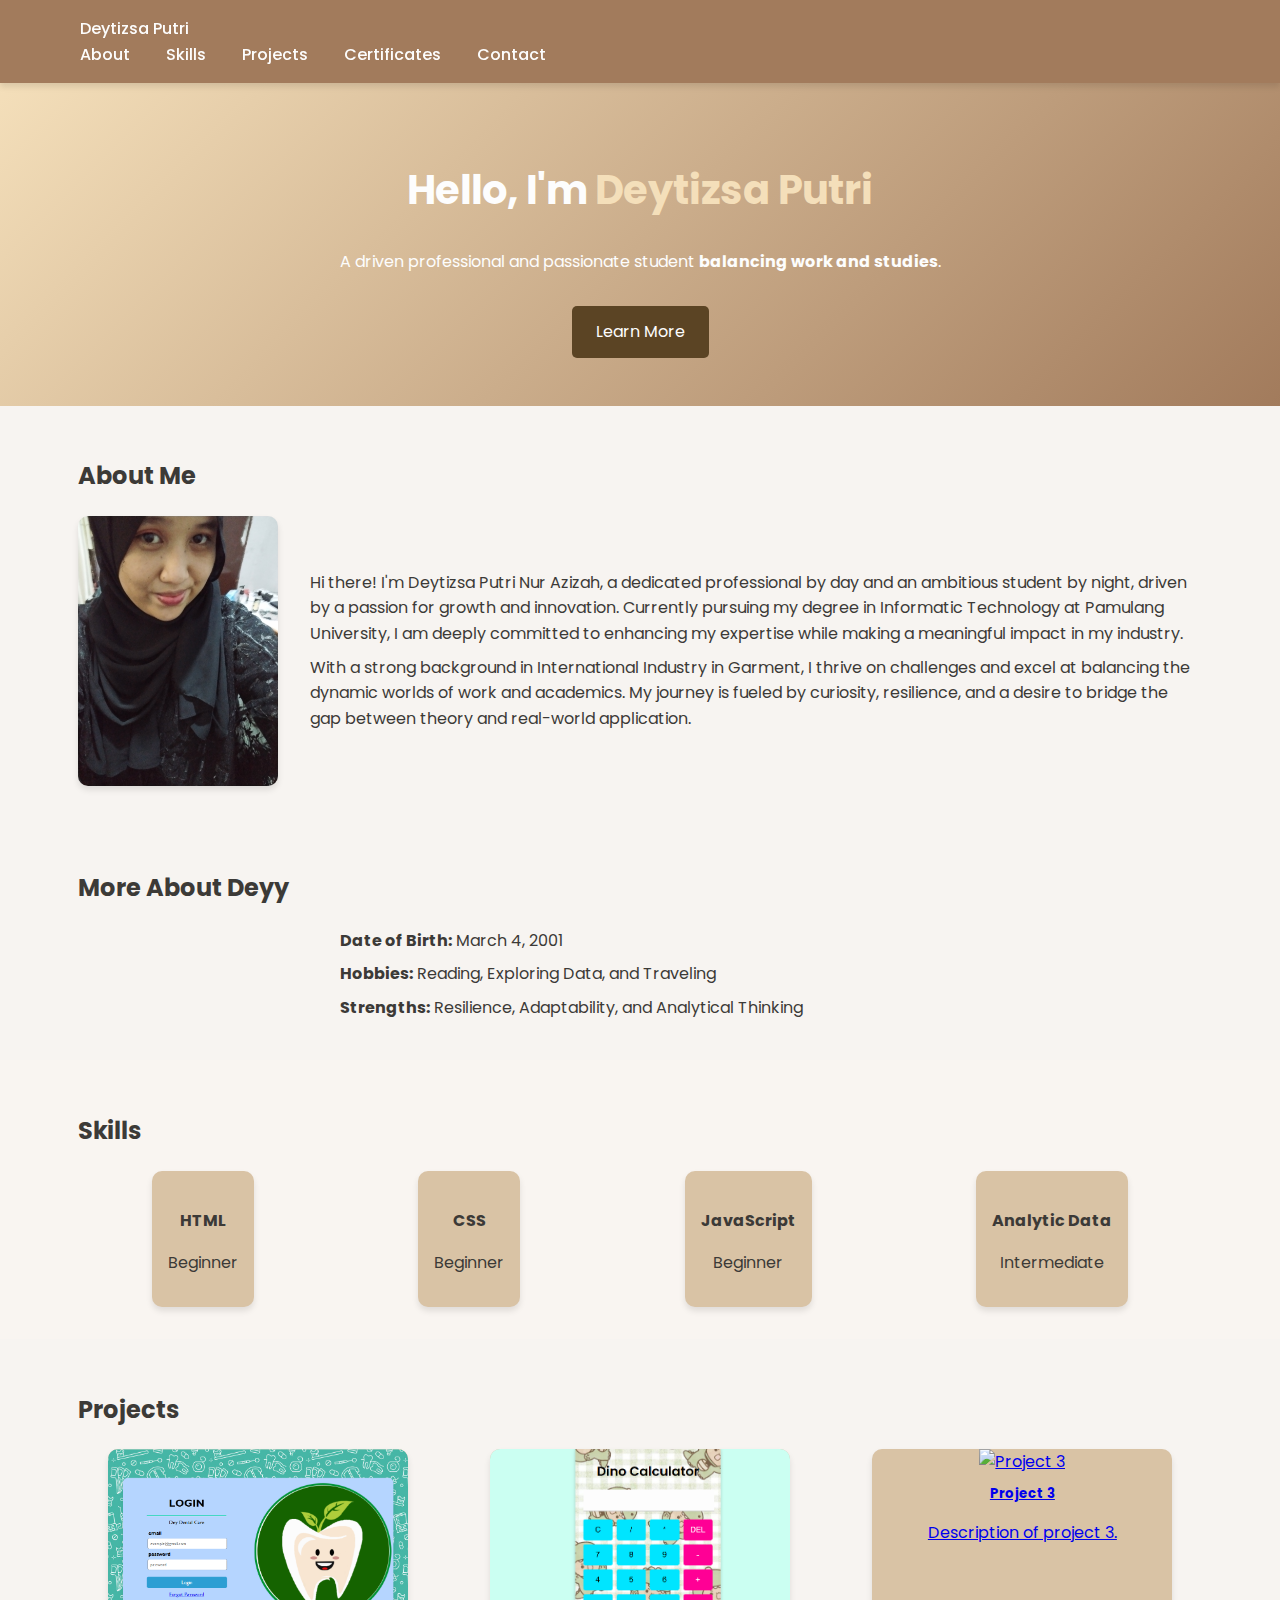
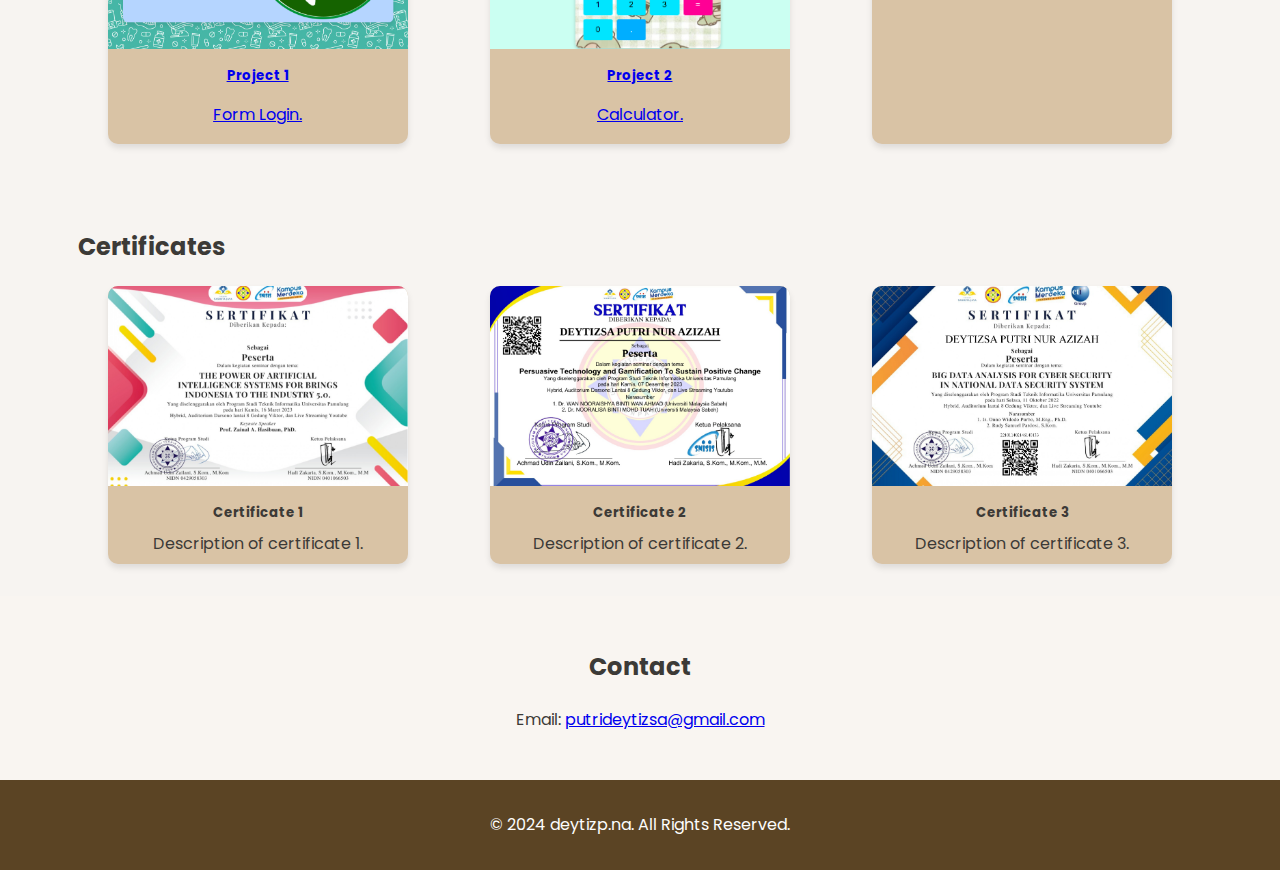
==== index.html @ 332f8d7c "first init github" ====
<!DOCTYPE html>
<html lang="en">

<head>
    <meta charset="UTF-8">
    <meta name="viewport" content="width=device-width, initial-scale=1.0">
    <meta http-equiv="X-UA-Compatible" content="ie=edge">
    <title>Deytizsa Putri</title>
    <link href="https://fonts.googleapis.com/css2?family=Poppins:wght@300;400;600&display=swap" rel="stylesheet">
    <link rel="stylesheet" href="style.css"> <!-- File CSS umum untuk seluruh halaman -->
</head>

<body>
    <nav class="navbar">
        <div class="container">
            <a class="navbar-brand" href="#">Deytizsa Putri</a>
            <div class="navbar-links">
                <a href="#about">About</a>
                <a href="#skills">Skills</a>
                <a href="#projects">Projects</a>
                <a href="#certificates">Certificates</a>
                <a href="#contact">Contact</a>
            </div>
        </div>
    </nav>

    <!-- Hero Section -->
    <header class="hero">
        <div class="container">
            <h1>Hello, I'm <span class="highlight">Deytizsa Putri</span></h1>
            <p>A driven professional and passionate student <strong>balancing work and studies</strong>.</p>
            <a href="#about" class="btn">Learn More</a>
        </div>
    </header>

    <!-- About Me Section -->
    <section id="about" class="section">
        <div class="container">
            <h2 class="section-heading">About Me</h2>
            <div class="about-content">
                <img src="Me2.jpg" alt="Profile" class="profile-img">
                <div class="about-text">
                    <p>Hi there! I'm Deytizsa Putri Nur Azizah, a dedicated professional by day and an ambitious student by night, driven by a passion for growth and innovation. 
                        Currently pursuing my degree in Informatic Technology at Pamulang University, I am deeply committed to enhancing my expertise while making a meaningful impact in my industry.
                    </p>
                    <p>With a strong background in International Industry in Garment, I thrive on challenges and excel at balancing the dynamic worlds of work and academics. 
                        My journey is fueled by curiosity, resilience, and a desire to bridge the gap between theory and real-world application.
                    </p>
                </div>
            </div>
        </div>
    </section>

    <!-- Personal Section -->
    <section id="personal" class="section">
        <div class="container">
            <h2 class="section-heading">More About Deyy</h2>
            <div class="about-text">
                <p><strong>Date of Birth:</strong> March 4, 2001</p>
                <p><strong>Hobbies:</strong> Reading, Exploring Data, and Traveling</p>
                <p><strong>Strengths:</strong> Resilience, Adaptability, and Analytical Thinking</p>
            </div>
        </div>
    </section>

    <!-- Skills Section -->
    <section id="skills" class="section bg-light">
        <div class="container">
            <h2 class="section-heading">Skills</h2>
            <div class="skills-grid">
                <div class="skill-item">
                    <h4>HTML</h4>
                    <p>Beginner</p>
                </div>
                <div class="skill-item">
                    <h4>CSS</h4>
                    <p>Beginner</p>
                </div>
                <div class="skill-item">
                    <h4>JavaScript</h4>
                    <p>Beginner</p>
                </div>
                <div class="skill-item">
                    <h4>Analytic Data</h4>
                    <p>Intermediate</p>
                </div>
            </div>
        </div>
    </section>

    <!-- Projects Section -->
    <section id="projects" class="section">
        <div class="container">
            <h2 class="section-heading">Projects</h2>
            <div class="projects-grid">
                <div class="project-card">
                    <a href="login.html">
                        <img src="Form Login.png" alt="Project 1">
                        <h5>Project 1</h5>
                        <p>Form Login.</p>
                    </a>
                </div>
                <div class="project-card">
                    <a href="calculator.html">
                        <img src="Calculator.png" alt="Project 2">
                        <h5>Project 2</h5>
                        <p>Calculator.</p>
                    </a>
                </div>
                <div class="project-card">
                    <a href="project3.html">
                        <img src="https://via.placeholder.com/300x200" alt="Project 3">
                        <h5>Project 3</h5>
                        <p>Description of project 3.</p>
                    </a>
                </div>
            </div>
        </div>
    </section>

    <section id="certificates" class="section">
        <div class="container">
            <h2 class="section-heading">Certificates</h2>
            <div class="certificate-grid">
                <div class="certificate-card">
                    <img src="CS1.jpg" alt="Certificate 1">
                    <h5>Certificate 1</h5>
                    <p>Description of certificate 1.</p>
                </div>
                <div class="certificate-card">
                    <img src="CS2.jpg" alt="Certificate 2">
                    <h5>Certificate 2</h5>
                    <p>Description of certificate 2.</p>
                </div>
                <div class="certificate-card">
                    <img src="CS3.jpg" alt="Certificate 3">
                    <h5>Certificate 3</h5>
                    <p>Description of certificate 3.</p>
                </div>
            </div>
        </div>
    </section>

    <!-- Contact Section -->
    <section id="contact" class="section bg-light">
        <div class="container">
            <h2 class="section-heading">Contact</h2>
            <p>Email: <a href="mailto:your.email@example.com">putrideytizsa@gmail.com</a></p>
        </div>
    </section>

    <!-- Footer -->
    <footer class="footer">
        <p>&copy; 2024 deytizp.na. All Rights Reserved.</p>
    </footer>

    <script src="script.js"></script>
</body>

</html>
---- style.css ----
/* Global Styles */
body {
    margin: 0;
    font-family: 'Poppins', sans-serif;
    background-color: #F7F4F1;
    color: #3C3A37;
    line-height: 1.6;
}

.container {
    width: 90%;
    max-width: 1200px;
    margin: 0 auto;
}

/* Navbar */
.navbar {
    background-color: #A27B5C;
    color: #FDFDFD;
    display: flex;
    justify-content: space-between;
    align-items: center;
    padding: 1rem 0;
    position: sticky;
    top: 0;
    z-index: 1000;
    box-shadow: 0 4px 6px rgba(0, 0, 0, 0.1);
}

.navbar a {
    color: #FDFDFD;
    text-decoration: none;
    margin: 0 1rem;
    font-weight: 500;
}

.navbar a:hover {
    text-decoration: underline;
}

/* Hero Section */
.hero {
    text-align: center;
    padding: 3rem 1rem;
    background: linear-gradient(135deg, #F4DFBA, #A27B5C);
    color: #FDFDFD;
}

.hero h1 {
    font-size: 2.5rem;
}

.hero .highlight {
    color: #F4DFBA;
}

.hero .btn {
    display: inline-block;
    margin-top: 1rem;
    padding: 0.8rem 1.5rem;
    background-color: #5B4424;
    color: #FDFDFD;
    text-decoration: none;
    border-radius: 5px;
}

.hero .btn:hover {
    background-color: #A27B5C;
}

/* Sections */
.section {
    padding: 2rem 1rem;
}

.bg-light {
    background-color: #F9F5F1;
}

/* About Me Section */
.about-content {
    display: flex;
    align-items: center;
    gap: 2rem;
}

.profile-img {
    width: 200px;
    height: auto; /* Menjaga proporsi gambar */
    object-fit: cover;
    box-shadow: 0 4px 6px rgba(0, 0, 0, 0.1);
    margin: auto 0;
    border-radius: 10px; /* Opsional: sedikit rounded untuk estetika */
}


.about-text p {
    margin: 0.5rem 0;
}

/* Personal Section (Without Image) */
#personal .about-text {
    margin: 0 auto;
    max-width: 600px; /* Batasi lebar teks untuk estetika */
    text-align: left; /* Posisi teks rata kiri */
    line-height: 1.6;
}

#personal .about-text p {
    margin: 0.5rem 0;
}


/* Skills Section */
.skills-grid {
    display: flex;
    gap: 1rem;
    justify-content: space-around;
}

.skill-item {
    background-color: #D9C3A5;
    padding: 1rem;
    border-radius: 10px;
    text-align: center;
    box-shadow: 0 4px 6px rgba(0, 0, 0, 0.1);
}

.skill-item h4 {
    margin-bottom: 0.5rem;
}

/* Projects Section */
.projects-grid {
    display: flex;
    gap: 1.5rem;
    flex-wrap: wrap;
    justify-content: space-around;
}

.project-card {
    background-color: #D9C3A5;
    border-radius: 10px;
    box-shadow: 0 4px 6px rgba(0, 0, 0, 0.1);
    width: 300px;
    overflow: hidden;
    text-align: center;
}

.project-card img {
    width: 100%;
    height: 200px;
    object-fit: cover;
}

.project-card h5 {
    margin: 0.5rem 0;
}

/* Certificates Section */
.certificate-grid {
    display: flex;
    gap: 1.5rem;
    flex-wrap: wrap;
    justify-content: space-around;
}

.certificate-card {
    background-color: #D9C3A5;
    border-radius: 10px;
    box-shadow: 0 4px 6px rgba(0, 0, 0, 0.1);
    width: 300px;
    overflow: hidden;
    text-align: center;
}

.certificate-card img {
    width: 100%;
    height: 200px;
    object-fit: cover;
}

.certificate-card h5 {
    margin: 0.5rem 0;
}

.certificate-card p {
    margin: 0.5rem 1rem;
}

/* Contact Section */
section#contact {
    text-align: center;
}

/* Footer */
.footer {
    text-align: center;
    background-color: #5B4424;
    color: #FDFDFD;
    padding: 1rem 0;
}

/* Smooth Transition for Cards */
.project-card, .certificate-card {
    transition: transform 0.3s ease, box-shadow 0.3s ease;
}

/* Button Hover Effect */
.btn {
    transition: all 0.3s ease;
}

.btn:hover {
    background-color: #D9C3A5;
    color: #5B4424;
    transform: scale(1.1);
    box-shadow: 0 4px 8px rgba(0, 0, 0, 0.2);
}
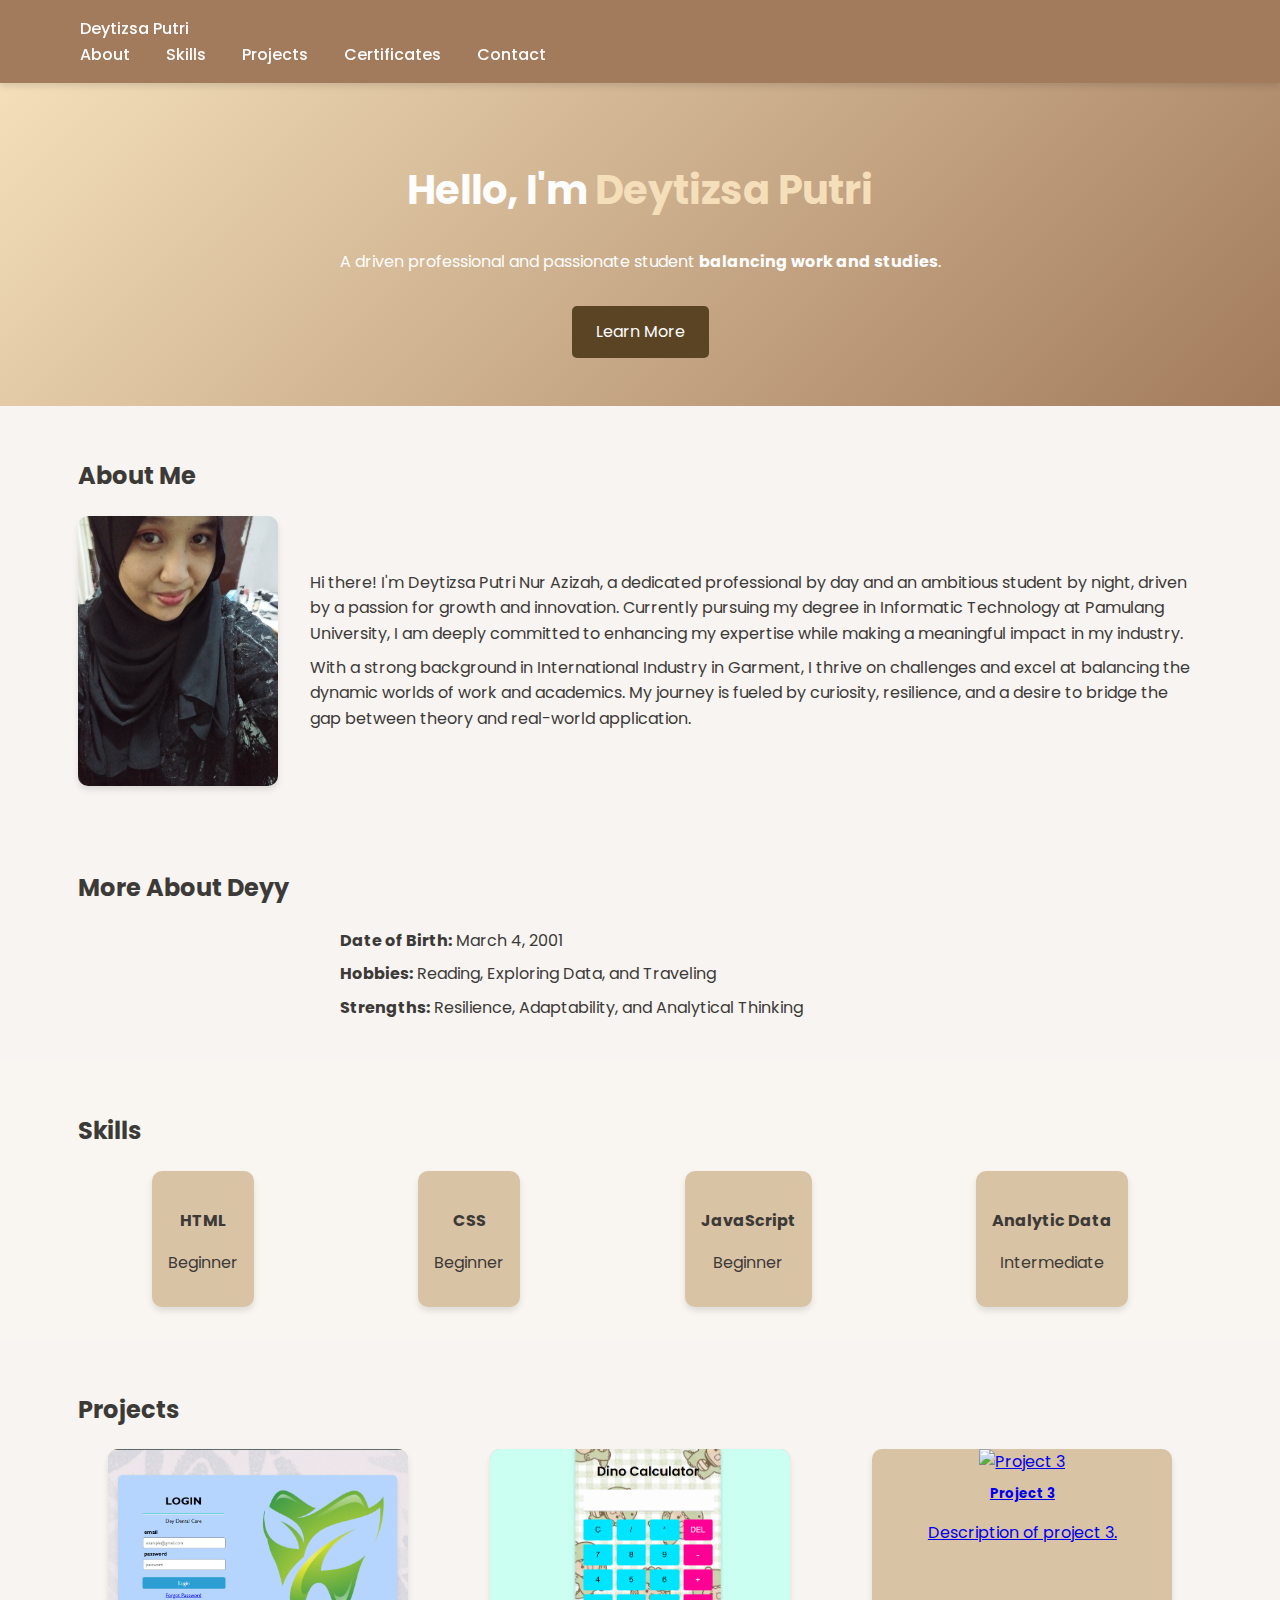
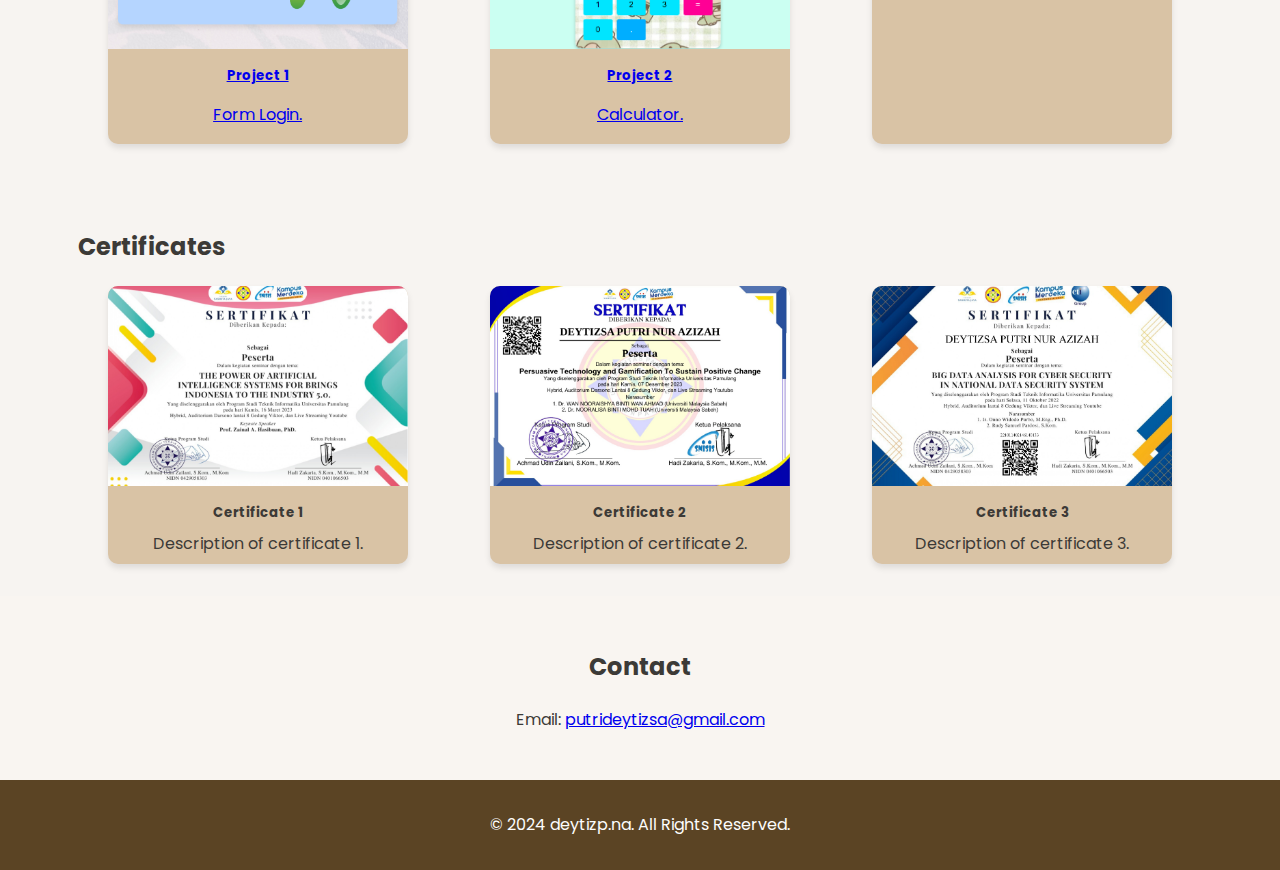
==== commit b311a152: "update codingan" ====
--- a/index.html
+++ b/index.html
@@ -101,7 +101,7 @@
                     </a>
                 </div>
                 <div class="project-card">
-                    <a href="calculator.html">
+                    <a href="kalkulator.html">
                         <img src="Calculator.png" alt="Project 2">
                         <h5>Project 2</h5>
                         <p>Calculator.</p>
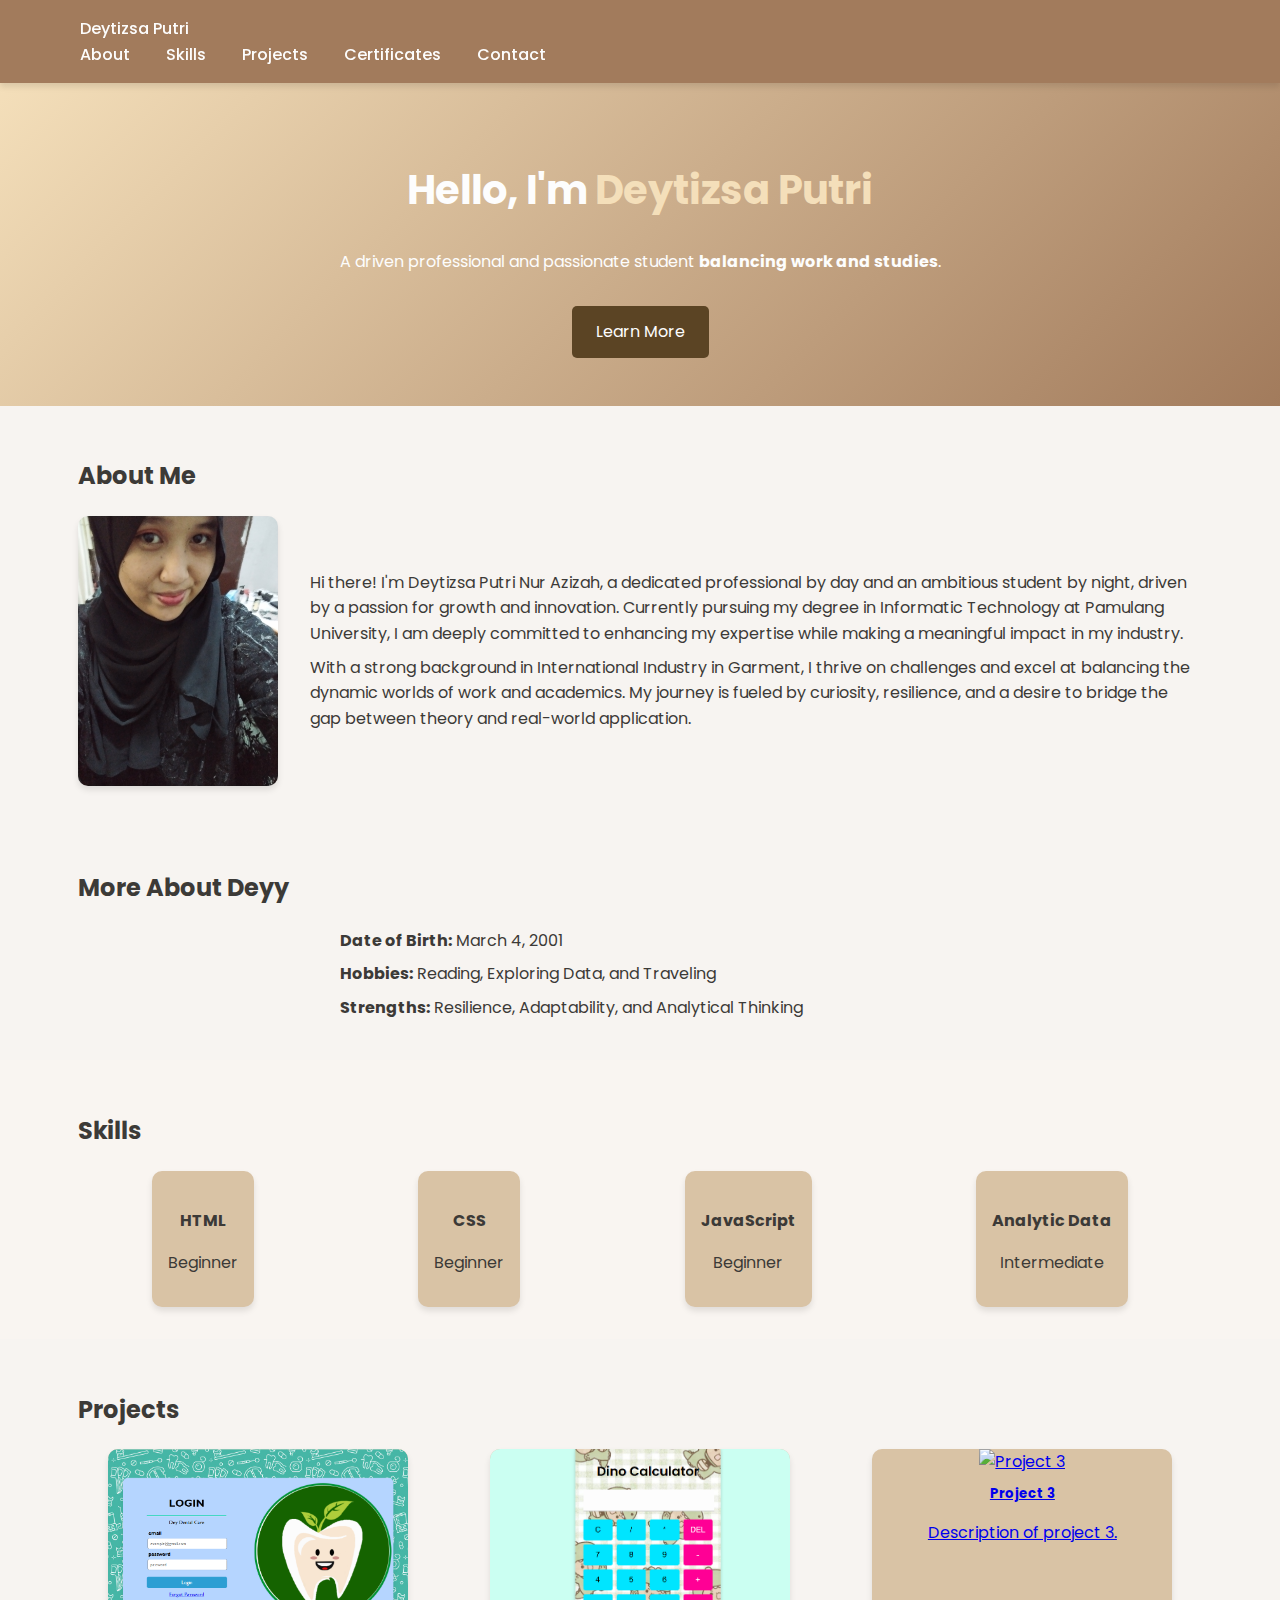
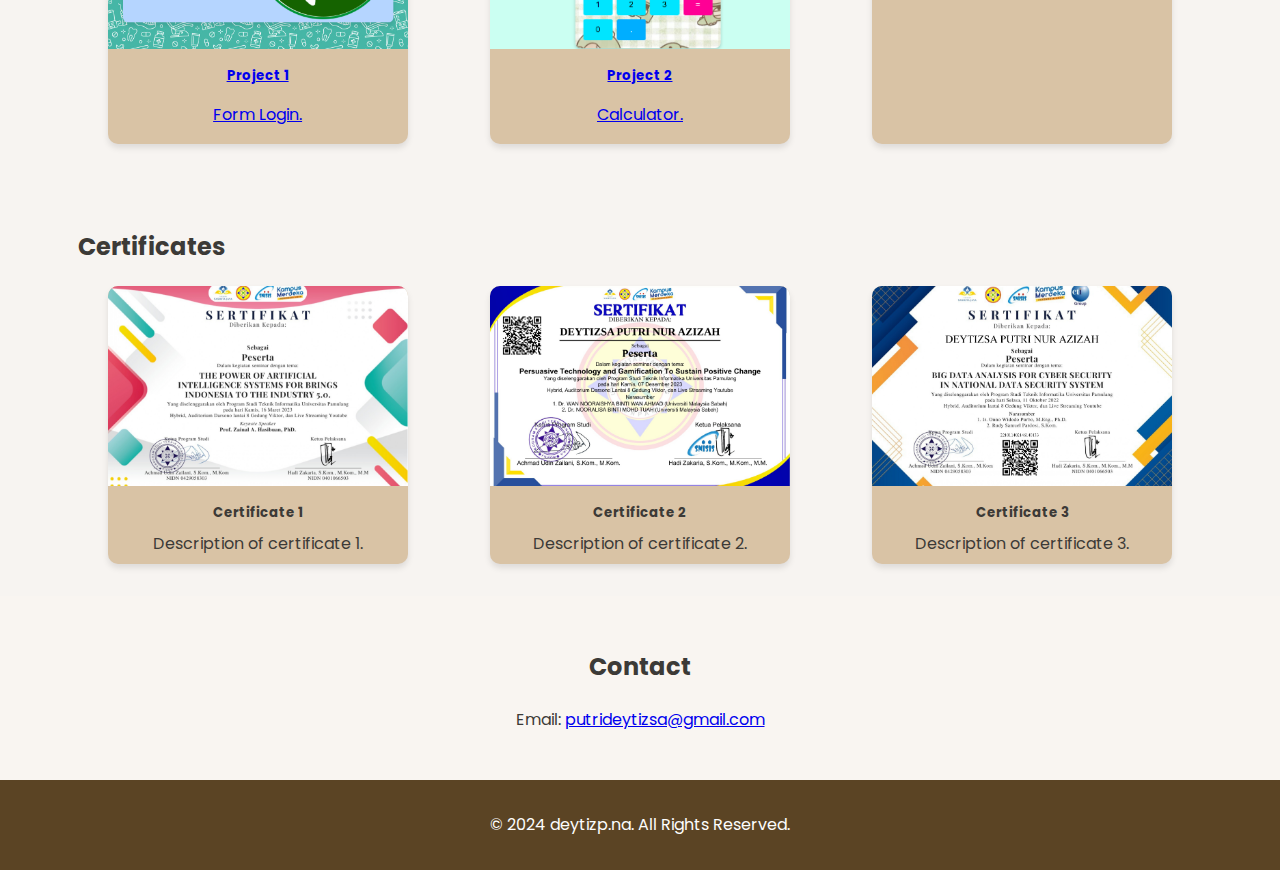
==== commit fca522c3: "Update index.html" ====
--- a/index.html
+++ b/index.html
@@ -7,7 +7,7 @@
     <meta http-equiv="X-UA-Compatible" content="ie=edge">
     <title>Deytizsa Putri</title>
     <link href="https://fonts.googleapis.com/css2?family=Poppins:wght@300;400;600&display=swap" rel="stylesheet">
-    <link rel="stylesheet" href="style.css"> <!-- File CSS umum untuk seluruh halaman -->
+    <link rel="stylesheet" href="style.css"> 
 </head>
 
 <body>
@@ -24,7 +24,6 @@
         </div>
     </nav>
 
-    <!-- Hero Section -->
     <header class="hero">
         <div class="container">
             <h1>Hello, I'm <span class="highlight">Deytizsa Putri</span></h1>
@@ -33,7 +32,6 @@
         </div>
     </header>
 
-    <!-- About Me Section -->
     <section id="about" class="section">
         <div class="container">
             <h2 class="section-heading">About Me</h2>
@@ -51,7 +49,6 @@
         </div>
     </section>
 
-    <!-- Personal Section -->
     <section id="personal" class="section">
         <div class="container">
             <h2 class="section-heading">More About Deyy</h2>
@@ -63,7 +60,6 @@
         </div>
     </section>
 
-    <!-- Skills Section -->
     <section id="skills" class="section bg-light">
         <div class="container">
             <h2 class="section-heading">Skills</h2>
@@ -88,14 +84,13 @@
         </div>
     </section>
 
-    <!-- Projects Section -->
     <section id="projects" class="section">
         <div class="container">
             <h2 class="section-heading">Projects</h2>
             <div class="projects-grid">
                 <div class="project-card">
                     <a href="login.html">
-                        <img src="Form Login.png" alt="Project 1">
+                        <img src="Login.png" alt="Project 1">
                         <h5>Project 1</h5>
                         <p>Form Login.</p>
                     </a>
@@ -141,7 +136,6 @@
         </div>
     </section>
 
-    <!-- Contact Section -->
     <section id="contact" class="section bg-light">
         <div class="container">
             <h2 class="section-heading">Contact</h2>
@@ -149,7 +143,6 @@
         </div>
     </section>
 
-    <!-- Footer -->
     <footer class="footer">
         <p>&copy; 2024 deytizp.na. All Rights Reserved.</p>
     </footer>
--- a/style.css
+++ b/style.css
@@ -1,4 +1,3 @@
-/* Global Styles */
 body {
     margin: 0;
     font-family: 'Poppins', sans-serif;
@@ -13,7 +12,6 @@
     margin: 0 auto;
 }
 
-/* Navbar */
 .navbar {
     background-color: #A27B5C;
     color: #FDFDFD;
@@ -38,7 +36,6 @@
     text-decoration: underline;
 }
 
-/* Hero Section */
 .hero {
     text-align: center;
     padding: 3rem 1rem;
@@ -98,7 +95,6 @@
     margin: 0.5rem 0;
 }
 
-/* Personal Section (Without Image) */
 #personal .about-text {
     margin: 0 auto;
     max-width: 600px; /* Batasi lebar teks untuk estetika */
@@ -111,7 +107,6 @@
 }
 
 
-/* Skills Section */
 .skills-grid {
     display: flex;
     gap: 1rem;
@@ -130,7 +125,6 @@
     margin-bottom: 0.5rem;
 }
 
-/* Projects Section */
 .projects-grid {
     display: flex;
     gap: 1.5rem;
@@ -157,7 +151,6 @@
     margin: 0.5rem 0;
 }
 
-/* Certificates Section */
 .certificate-grid {
     display: flex;
     gap: 1.5rem;
@@ -188,12 +181,10 @@
     margin: 0.5rem 1rem;
 }
 
-/* Contact Section */
 section#contact {
     text-align: center;
 }
 
-/* Footer */
 .footer {
     text-align: center;
     background-color: #5B4424;
@@ -201,12 +192,10 @@
     padding: 1rem 0;
 }
 
-/* Smooth Transition for Cards */
 .project-card, .certificate-card {
     transition: transform 0.3s ease, box-shadow 0.3s ease;
 }
 
-/* Button Hover Effect */
 .btn {
     transition: all 0.3s ease;
 }
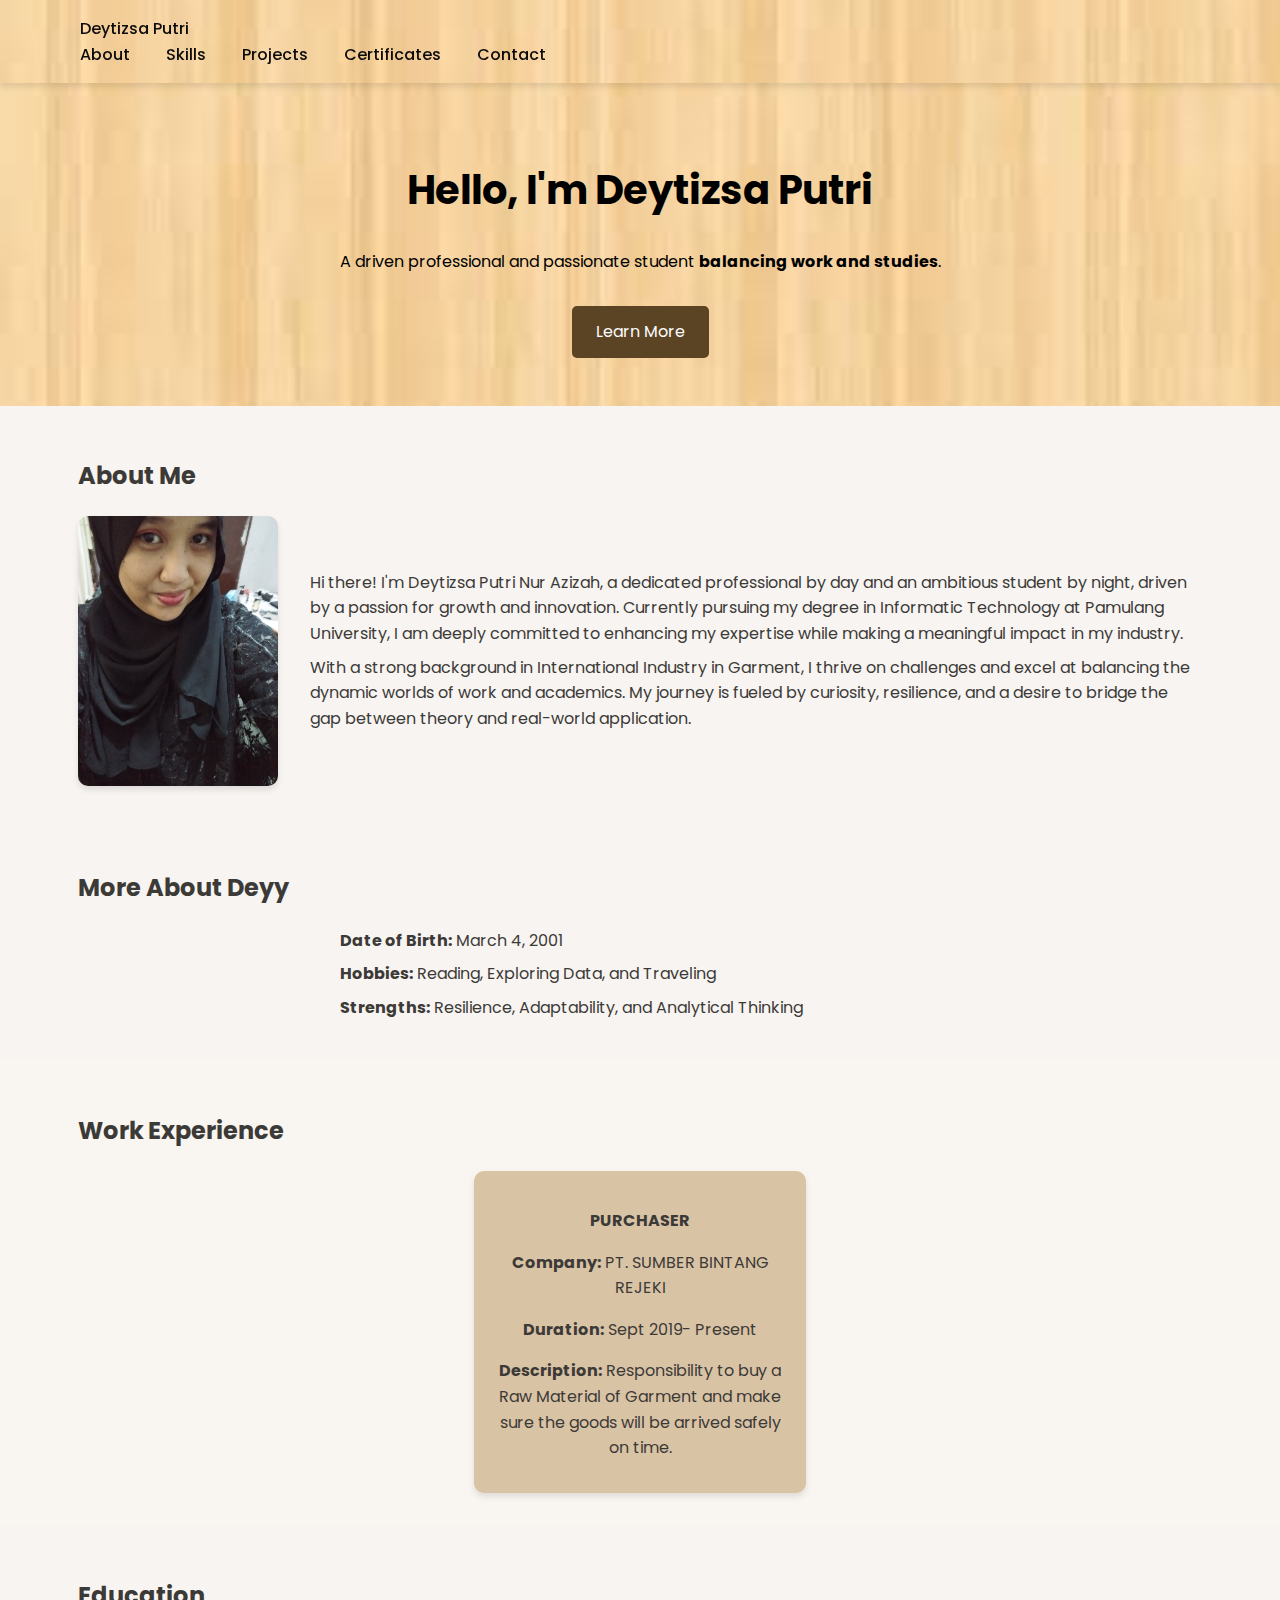
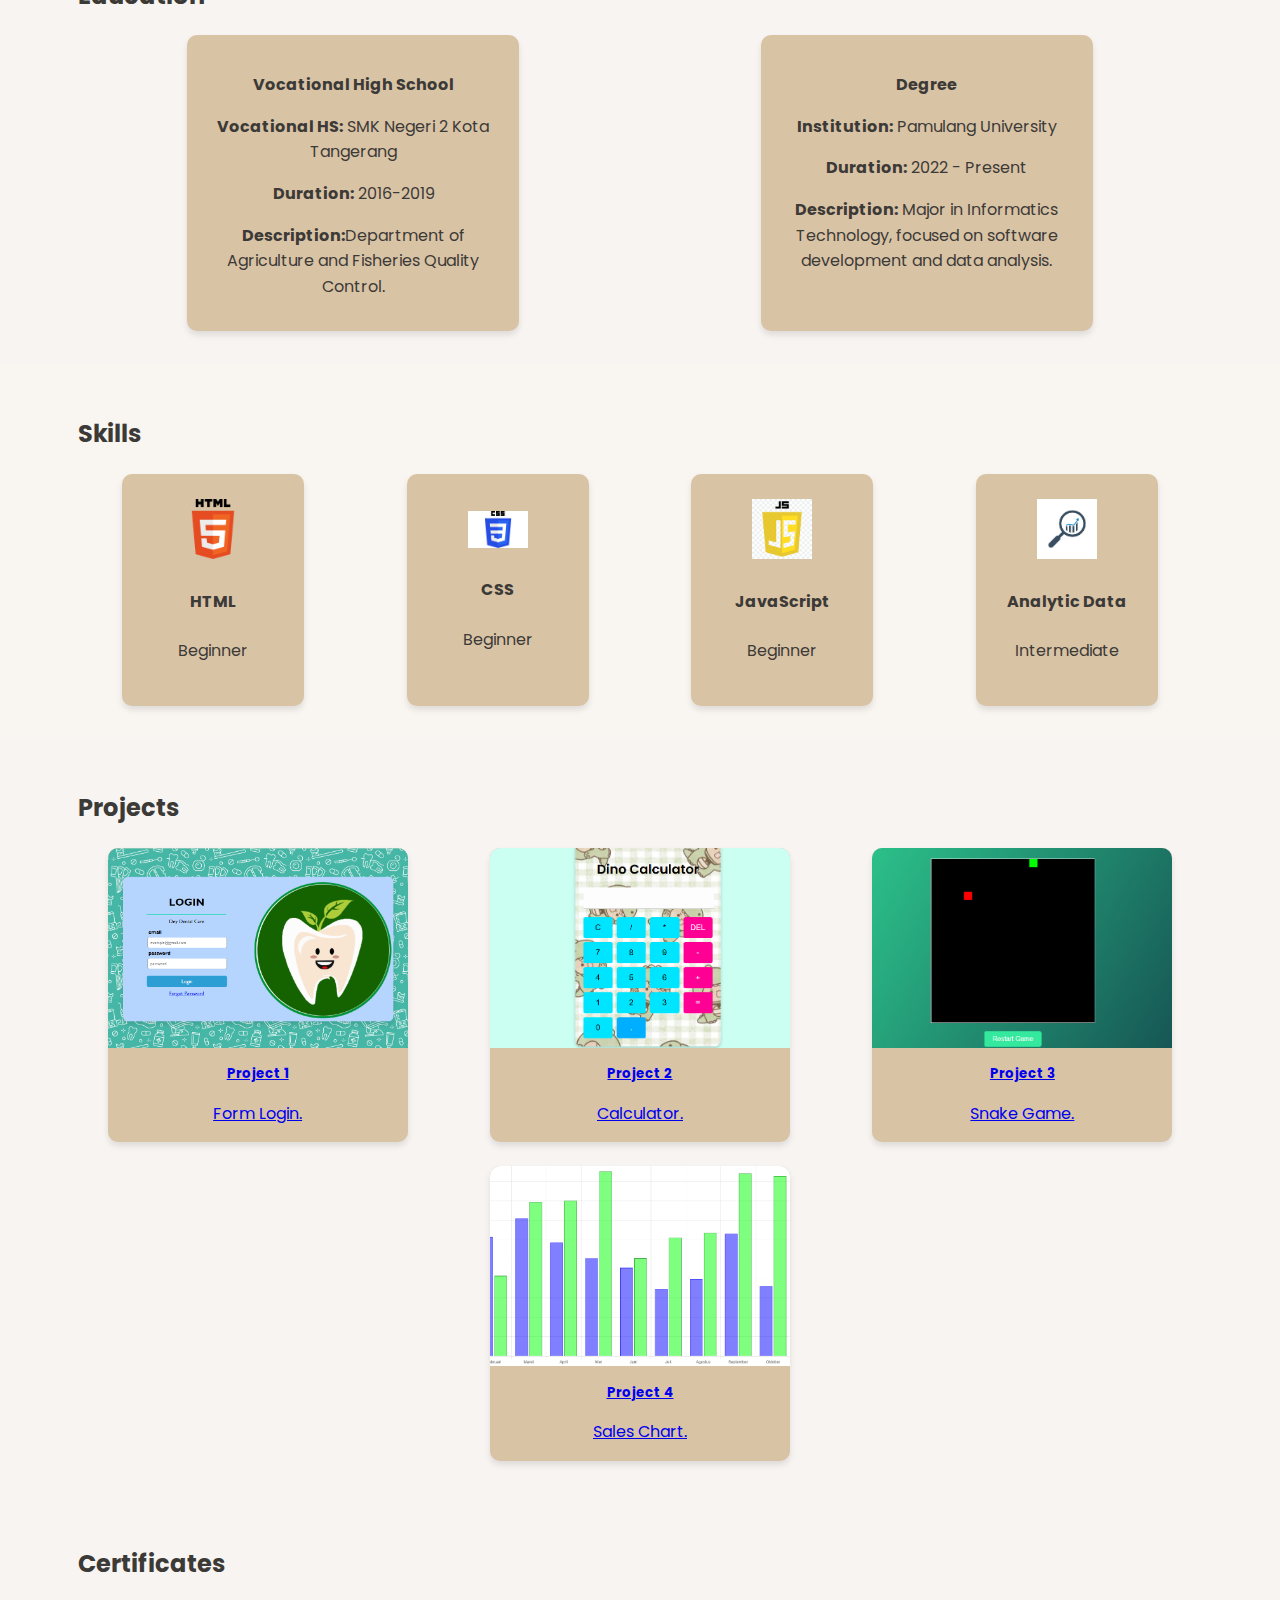
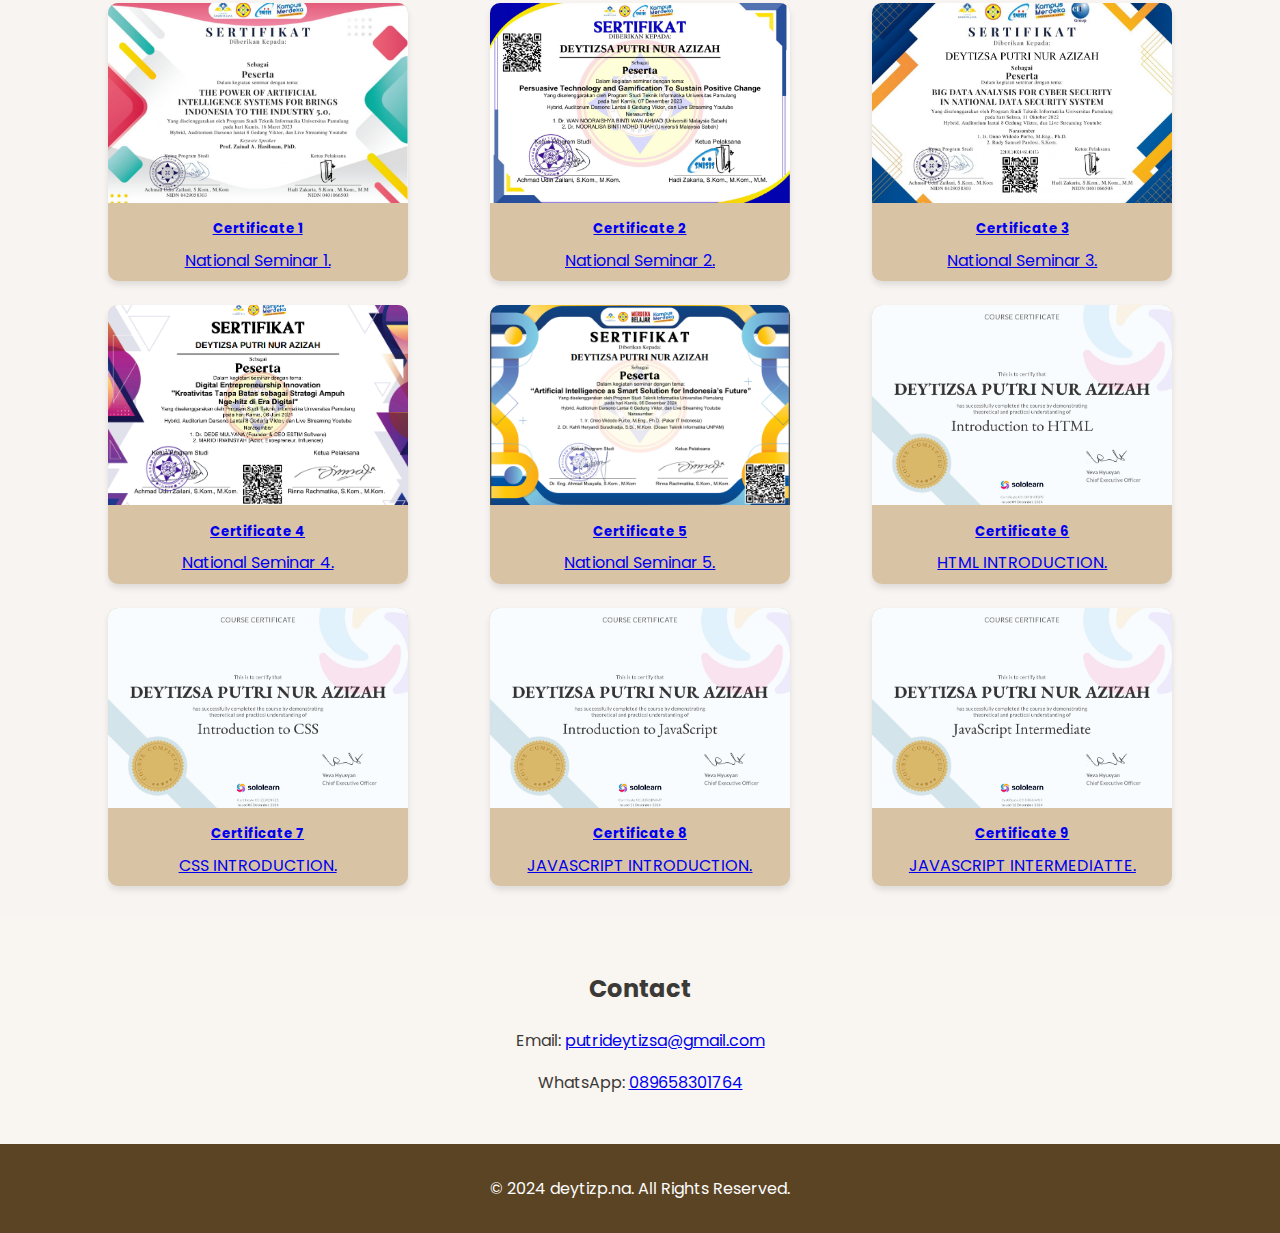
==== commit 1a87efb8: "Menambahkan file baru dan pembaruan" ====
--- a/index.html
+++ b/index.html
@@ -60,29 +60,65 @@
         </div>
     </section>
 
+    <section id="experience" class="section bg-light">
+        <div class="container">
+            <h2 class="section-heading">Work Experience</h2>
+            <div class="experience-grid">
+                <div class="experience-item">
+                    <h4>PURCHASER</h4>
+                    <p><strong>Company:</strong> PT. SUMBER BINTANG REJEKI</p>
+                    <p><strong>Duration:</strong> Sept 2019- Present</p>
+                    <p><strong>Description:</strong> Responsibility to buy a Raw Material of Garment and make sure the goods will be arrived safely on time.</p>
+                </div>
+    </section>
+    
+    <section id="education" class="section">
+        <div class="container">
+            <h2 class="section-heading">Education</h2>
+            <div class="education-grid">
+                <div class="education-item">
+                    <h4>Vocational High School</h4>
+                    <p><strong>Vocational HS:</strong> SMK Negeri 2 Kota Tangerang</p>
+                    <p><strong>Duration:</strong> 2016-2019</p>
+                    <p><strong>Description:</strong>Department of Agriculture and Fisheries Quality Control.</p>
+                </div>
+                <div class="education-item">
+                    <h4>Degree</h4>
+                    <p><strong>Institution:</strong> Pamulang University</p>
+                    <p><strong>Duration:</strong> 2022 - Present</p>
+                    <p><strong>Description:</strong> Major in Informatics Technology, focused on software development and data analysis.</p>
+                </div>
+            </div>
+        </div>
+    </section>    
+
     <section id="skills" class="section bg-light">
         <div class="container">
             <h2 class="section-heading">Skills</h2>
             <div class="skills-grid">
                 <div class="skill-item">
+                    <img src="html.png" alt="HTML Icon" class="skill-icon">
                     <h4>HTML</h4>
                     <p>Beginner</p>
                 </div>
                 <div class="skill-item">
+                    <img src="css.png" alt="CSS Icon" class="skill-icon">
                     <h4>CSS</h4>
                     <p>Beginner</p>
                 </div>
                 <div class="skill-item">
+                    <img src="js.png" alt="JavaScript Icon" class="skill-icon">
                     <h4>JavaScript</h4>
                     <p>Beginner</p>
                 </div>
                 <div class="skill-item">
+                    <img src="Analytic.jpg" alt="Analytics Icon" class="skill-icon">
                     <h4>Analytic Data</h4>
                     <p>Intermediate</p>
                 </div>
             </div>
         </div>
-    </section>
+    </section>    
 
     <section id="projects" class="section">
         <div class="container">
@@ -103,10 +139,17 @@
                     </a>
                 </div>
                 <div class="project-card">
-                    <a href="project3.html">
-                        <img src="https://via.placeholder.com/300x200" alt="Project 3">
+                    <a href="game.html">
+                        <img src="Game.png" alt="Project 3">
                         <h5>Project 3</h5>
-                        <p>Description of project 3.</p>
+                        <p>Snake Game.</p>
+                    </a>
+                </div>
+                <div class="project-card">
+                    <a href="sales.html">
+                        <img src="Sales.png" alt="Project 4">
+                        <h5>Project 4</h5>
+                        <p>Sales Chart.</p>
                     </a>
                 </div>
             </div>
@@ -117,29 +160,79 @@
         <div class="container">
             <h2 class="section-heading">Certificates</h2>
             <div class="certificate-grid">
-                <div class="certificate-card">
-                    <img src="CS1.jpg" alt="Certificate 1">
-                    <h5>Certificate 1</h5>
-                    <p>Description of certificate 1.</p>
-                </div>
-                <div class="certificate-card">
-                    <img src="CS2.jpg" alt="Certificate 2">
-                    <h5>Certificate 2</h5>
-                    <p>Description of certificate 2.</p>
-                </div>
-                <div class="certificate-card">
-                    <img src="CS3.jpg" alt="Certificate 3">
-                    <h5>Certificate 3</h5>
-                    <p>Description of certificate 3.</p>
-                </div>
-            </div>
-        </div>
-    </section>
+                <!-- Original 3 certificates -->
+                <div class="certificate-card">
+                    <a href="https://drive.google.com/file/d/1Pp4UUYS-fbpwAv5uzRHrhrXLjGExQPbi/view?usp=drive_link" target="_blank">
+                        <img src="CS1.jpg" alt="Certificate 1">
+                        <h5>Certificate 1</h5>
+                        <p>National Seminar 1.</p>
+                    </a>
+                </div>
+                <div class="certificate-card">
+                    <a href="https://drive.google.com/file/d/1lFBUM-oUS5hjfr3h2vnIxyO1fW00p_k9/view?usp=drive_link" target="_blank">
+                        <img src="CS2.jpg" alt="Certificate 2">
+                        <h5>Certificate 2</h5>
+                        <p>National Seminar 2.</p>
+                    </a>
+                </div>
+                <div class="certificate-card">
+                    <a href="https://drive.google.com/file/d/112AXaZpBN5Ldd7A67GDM8-kg1TbzG6XW/view?usp=drive_link" target="_blank">
+                        <img src="CS3.jpg" alt="Certificate 3">
+                        <h5>Certificate 3</h5>
+                        <p>National Seminar 3.</p>
+                    </a>
+                </div>
+    
+                <div class="certificate-card">
+                    <a href="path/to/sertifikat 4.pdfhttps://drive.google.com/file/d/1Wn0a71mCcfr7I8gEGE-80xp5MPAn1w-n/view?usp=drive_link" target="_blank">
+                        <img src="CS4.png" alt="Certificate 4">
+                        <h5>Certificate 4</h5>
+                        <p>National Seminar 4.</p>
+                    </a>
+                </div>
+                <div class="certificate-card">
+                    <a href="https://drive.google.com/file/d/1E7Yyn3HtfUX-m4nz7glskO21EfykZoWF/view?usp=drive_link" target="_blank">
+                        <img src="CS5.png" alt="Certificate 5">
+                        <h5>Certificate 5</h5>
+                        <p>National Seminar 5.</p>
+                    </a>
+                </div>
+                <div class="certificate-card">
+                    <a href="https://www.sololearn.com/certificates/CC-CMNMTSPS" target="_blank">
+                        <img src="HTML Intro.jpg" alt="Certificate 6">
+                        <h5>Certificate 6</h5>
+                        <p>HTML INTRODUCTION.</p>
+                    </a>
+                </div>
+                <div class="certificate-card">
+                    <a href="https://www.sololearn.com/certificates/CC-ZE8QNRZ1" target="_blank">
+                        <img src="CSS Intro.jpg" alt="Certificate 7">
+                        <h5>Certificate 7</h5>
+                        <p>CSS INTRODUCTION.</p>
+                    </a>
+                </div>
+                <div class="certificate-card">
+                    <a href="https://www.sololearn.com/certificates/CC-B2ROBWVP" target="_blank">
+                        <img src="JS Intro.jpg" alt="Certificate 8">
+                        <h5>Certificate 8</h5>
+                        <p>JAVASCRIPT INTRODUCTION.</p>
+                    </a>
+                </div>
+                <div class="certificate-card">
+                    <a href="https://www.sololearn.com/certificates/CC-SI85UMGR" target="_blank">
+                        <img src="JS Inter.jpg" alt="Certificate 9">
+                        <h5>Certificate 9</h5>
+                        <p>JAVASCRIPT INTERMEDIATTE.</p>
+                    </a>
+                </div>
+    </section>
+    
 
     <section id="contact" class="section bg-light">
         <div class="container">
             <h2 class="section-heading">Contact</h2>
             <p>Email: <a href="mailto:your.email@example.com">putrideytizsa@gmail.com</a></p>
+            <p>WhatsApp: <a href="https://whatsapp.com/">089658301764</a></p>
         </div>
     </section>
 
--- a/style.css
+++ b/style.css
@@ -13,7 +13,9 @@
 }
 
 .navbar {
-    background-color: #A27B5C;
+    background-image: url('webbg.jpg');
+    background-size: cover;  /* Ensures the image covers the entire navbar */
+    background-position: center;  /* Centers the background image */
     color: #FDFDFD;
     display: flex;
     justify-content: space-between;
@@ -25,8 +27,9 @@
     box-shadow: 0 4px 6px rgba(0, 0, 0, 0.1);
 }
 
+
 .navbar a {
-    color: #FDFDFD;
+    color: #0c0b0b;
     text-decoration: none;
     margin: 0 1rem;
     font-weight: 500;
@@ -35,12 +38,13 @@
 .navbar a:hover {
     text-decoration: underline;
 }
-
 .hero {
     text-align: center;
     padding: 3rem 1rem;
-    background: linear-gradient(135deg, #F4DFBA, #A27B5C);
-    color: #FDFDFD;
+    background-image: url('webbg.jpg');
+    background-size: cover; /* Ensure the image covers the entire section */
+    background-position: center; /* Center the image */
+    color: #000000; /* Change text color to black */
 }
 
 .hero h1 {
@@ -48,7 +52,7 @@
 }
 
 .hero .highlight {
-    color: #F4DFBA;
+    color: #000000; /* Update highlight color to black */
 }
 
 .hero .btn {
@@ -106,6 +110,25 @@
     margin: 0.5rem 0;
 }
 
+.experience-grid, .education-grid {
+    display: flex;
+    gap: 1.5rem;
+    flex-wrap: wrap;
+    justify-content: space-around;
+}
+
+.experience-item, .education-item {
+    background-color: #D9C3A5;
+    padding: 1rem;
+    border-radius: 10px;
+    box-shadow: 0 4px 6px rgba(0, 0, 0, 0.1);
+    width: 300px;
+    text-align: center;
+}
+
+.experience-item h4, .education-item h4 {
+    margin-bottom: 0.5rem;
+}
 
 .skills-grid {
     display: flex;
@@ -119,6 +142,19 @@
     border-radius: 10px;
     text-align: center;
     box-shadow: 0 4px 6px rgba(0, 0, 0, 0.1);
+    width: 150px; /* Menetapkan lebar tetap untuk item */
+    height: 200px; /* Menetapkan tinggi tetap untuk item */
+    display: flex;
+    flex-direction: column;
+    align-items: center; /* Menyusun konten secara vertikal */
+    justify-content: center; /* Menyusun konten secara horizontal */
+}
+
+.skill-icon {
+    width: 40%; /* Membuat gambar menyesuaikan lebar kontainer */
+    height: auto; /* Mempertahankan rasio gambar */
+    object-fit: contain; /* Memastikan gambar tidak terdistorsi */
+    margin-bottom: 0.5rem; /* Memberi jarak antara gambar dan teks */
 }
 
 .skill-item h4 {
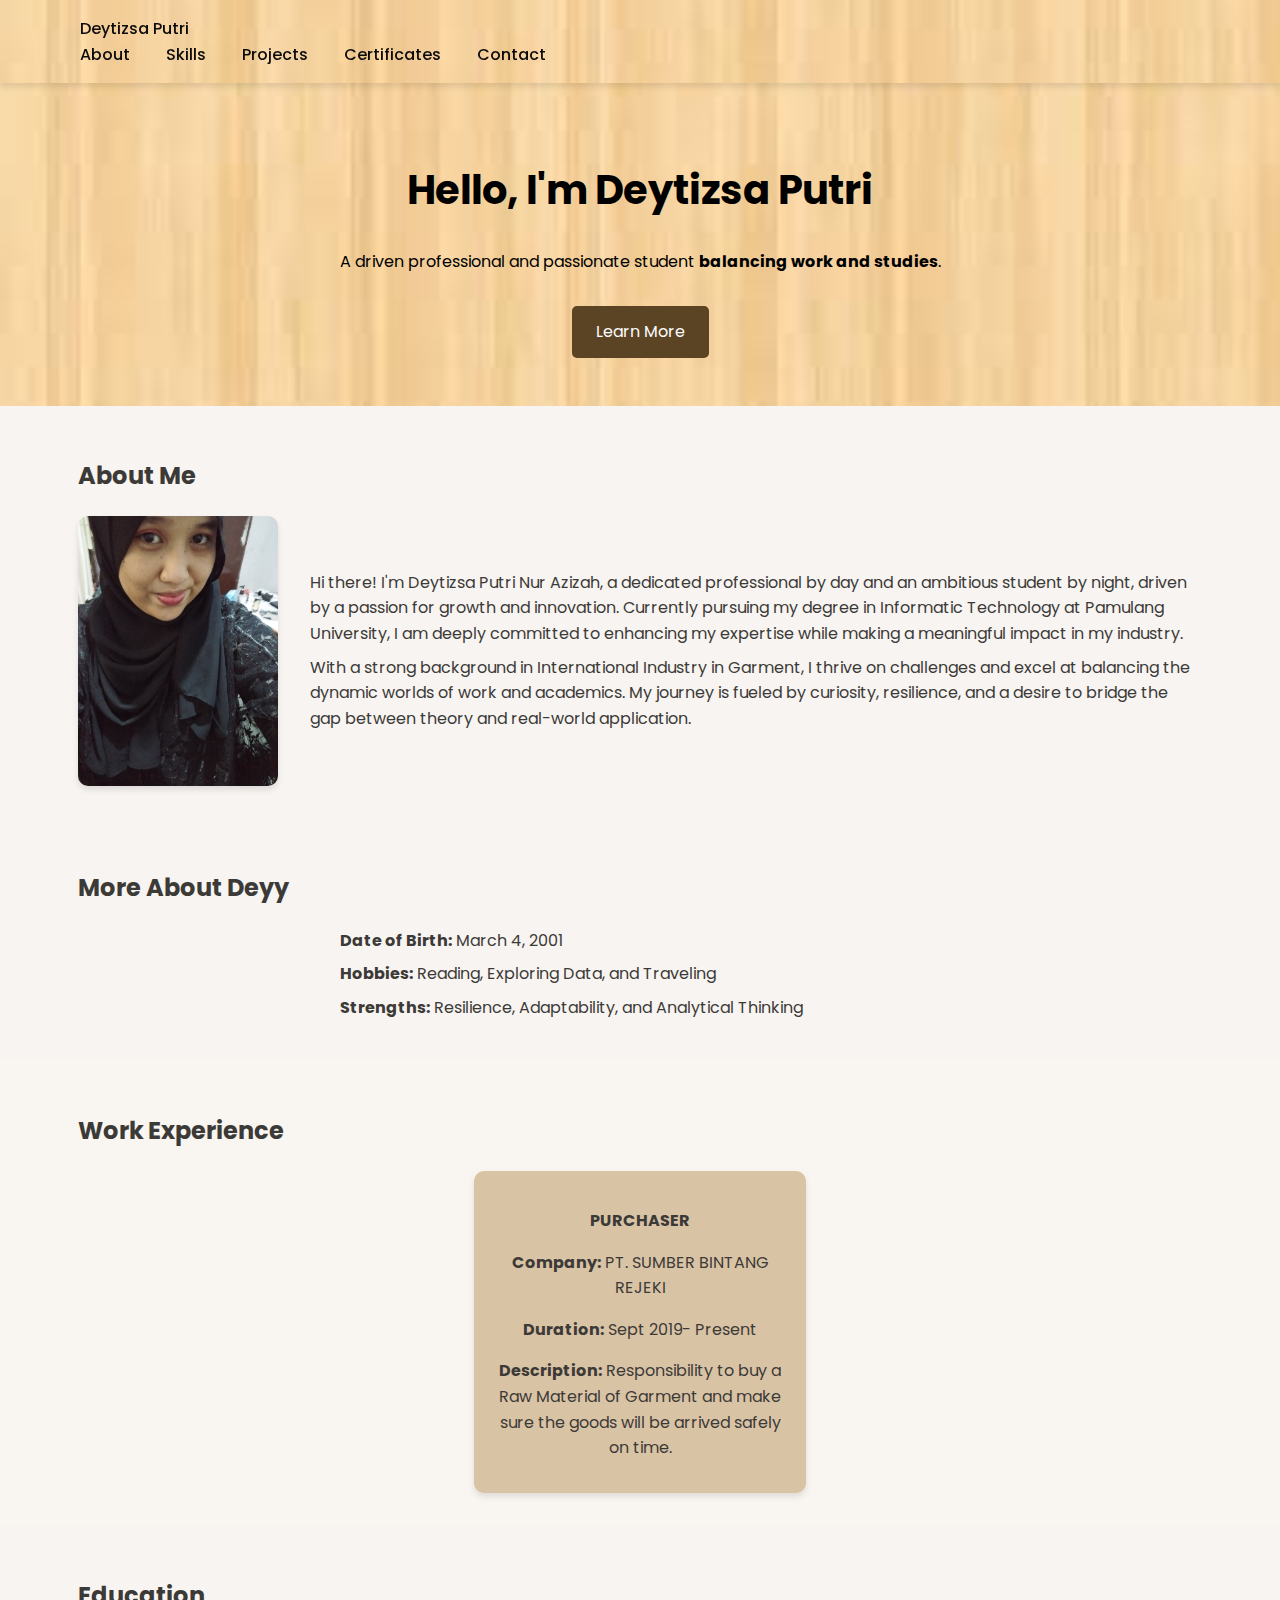
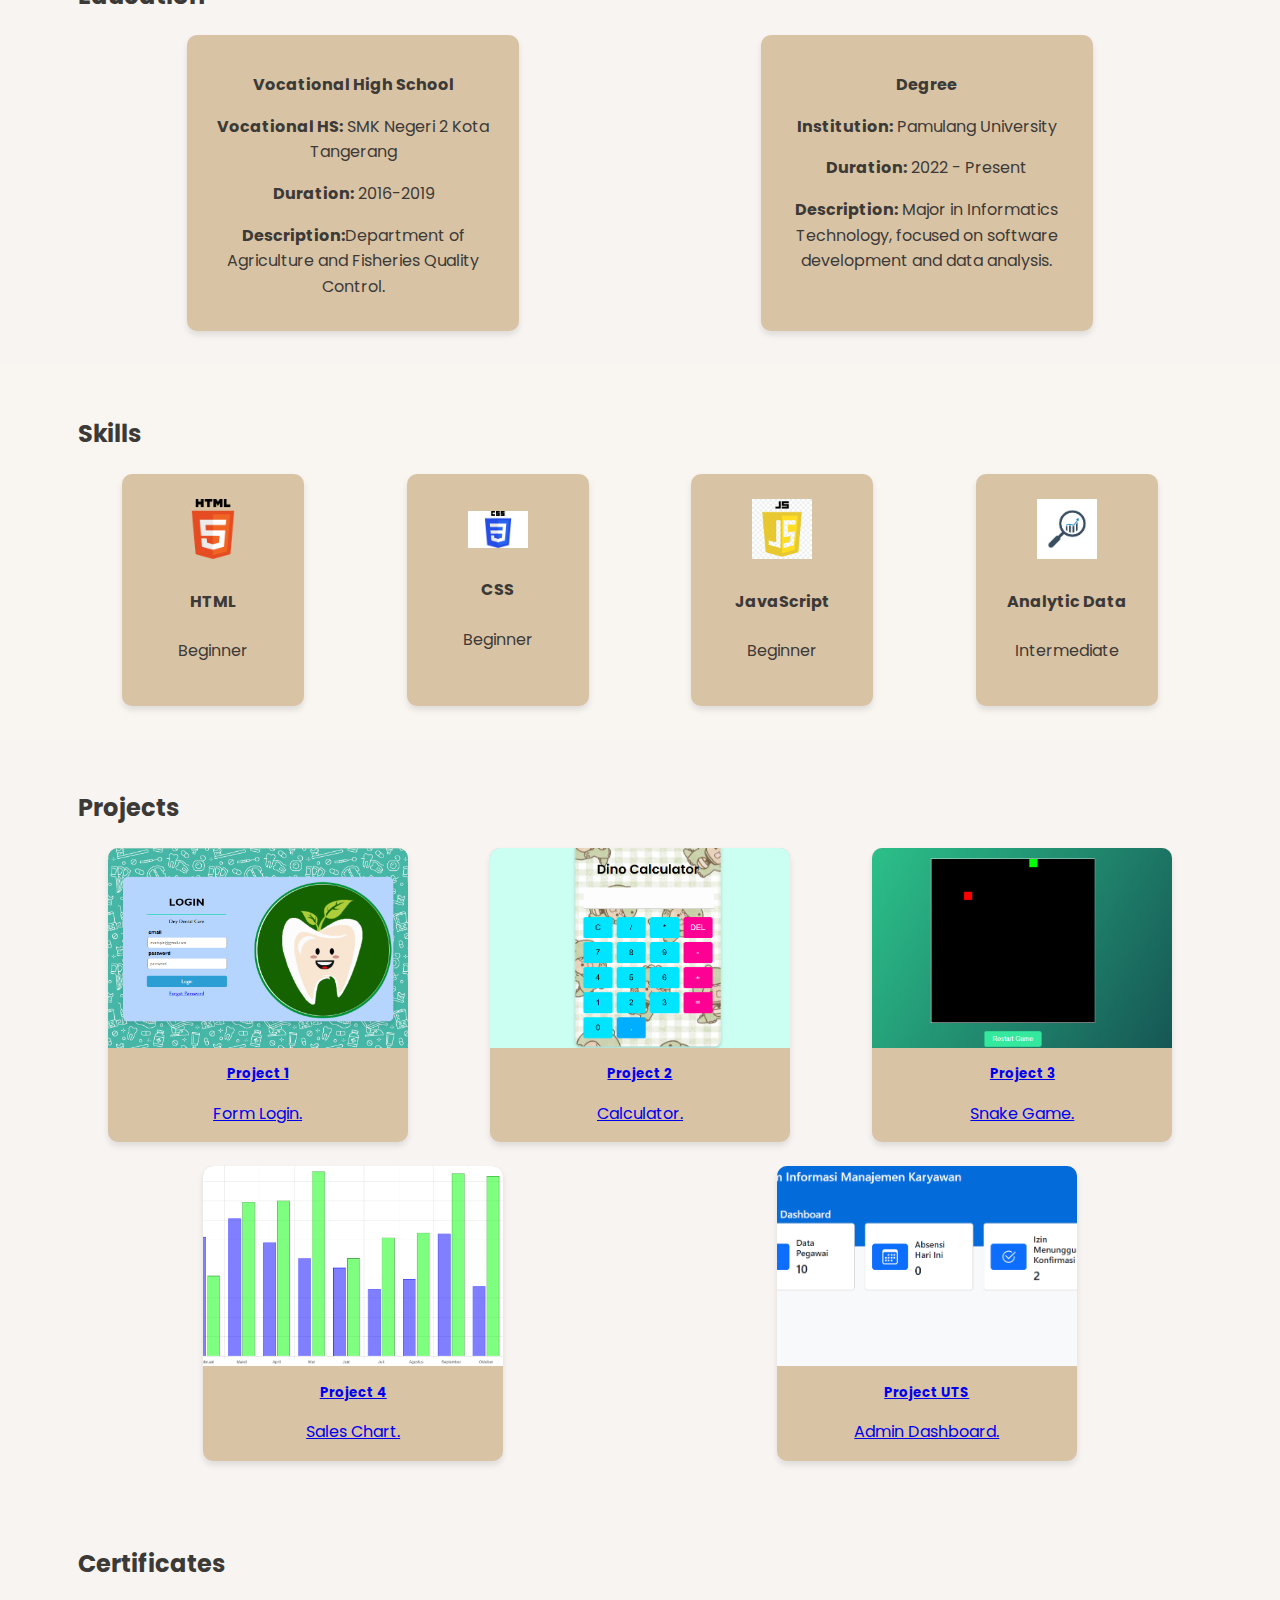
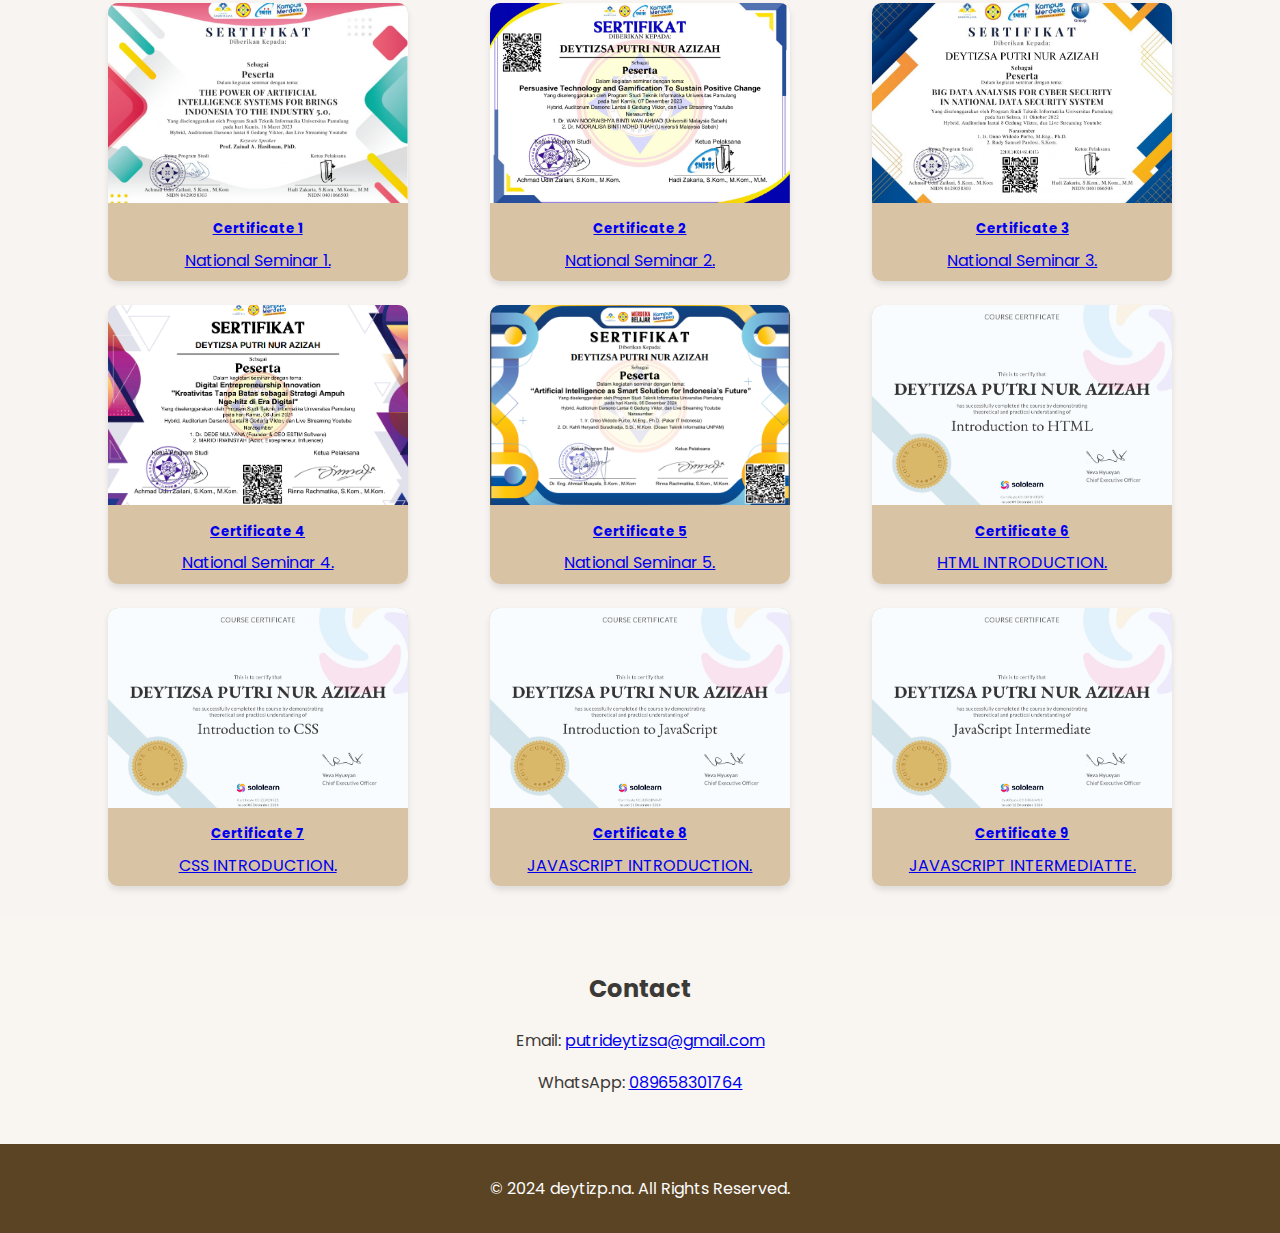
==== commit 28724972: "update UTS" ====
--- a/index.html
+++ b/index.html
@@ -152,6 +152,13 @@
                         <p>Sales Chart.</p>
                     </a>
                 </div>
+                <div class="project-card">
+                    <a href="https://deytizsa.github.io/Deytizsa_Putri_Nur_Azizah_05TPLE004/">
+                        <img src="Dashboard.png" alt="Project UTS">
+                        <h5>Project UTS</h5>
+                        <p>Admin Dashboard.</p>
+                    </a>
+                </div>
             </div>
         </div>
     </section>
@@ -160,7 +167,6 @@
         <div class="container">
             <h2 class="section-heading">Certificates</h2>
             <div class="certificate-grid">
-                <!-- Original 3 certificates -->
                 <div class="certificate-card">
                     <a href="https://drive.google.com/file/d/1Pp4UUYS-fbpwAv5uzRHrhrXLjGExQPbi/view?usp=drive_link" target="_blank">
                         <img src="CS1.jpg" alt="Certificate 1">
--- a/style.css
+++ b/style.css
@@ -1,3 +1,4 @@
+/* Global Styles */
 body {
     margin: 0;
     font-family: 'Poppins', sans-serif;
@@ -14,8 +15,8 @@
 
 .navbar {
     background-image: url('webbg.jpg');
-    background-size: cover;  /* Ensures the image covers the entire navbar */
-    background-position: center;  /* Centers the background image */
+    background-size: cover; 
+    background-position: center;  
     color: #FDFDFD;
     display: flex;
     justify-content: space-between;
@@ -27,7 +28,6 @@
     box-shadow: 0 4px 6px rgba(0, 0, 0, 0.1);
 }
 
-
 .navbar a {
     color: #0c0b0b;
     text-decoration: none;
@@ -38,13 +38,14 @@
 .navbar a:hover {
     text-decoration: underline;
 }
+
 .hero {
     text-align: center;
     padding: 3rem 1rem;
     background-image: url('webbg.jpg');
-    background-size: cover; /* Ensure the image covers the entire section */
-    background-position: center; /* Center the image */
-    color: #000000; /* Change text color to black */
+    background-size: cover; 
+    background-position: center; 
+    color: #000000; 
 }
 
 .hero h1 {
@@ -52,7 +53,7 @@
 }
 
 .hero .highlight {
-    color: #000000; /* Update highlight color to black */
+    color: #000000; 
 }
 
 .hero .btn {
@@ -69,7 +70,6 @@
     background-color: #A27B5C;
 }
 
-/* Sections */
 .section {
     padding: 2rem 1rem;
 }
@@ -78,7 +78,6 @@
     background-color: #F9F5F1;
 }
 
-/* About Me Section */
 .about-content {
     display: flex;
     align-items: center;
@@ -87,13 +86,12 @@
 
 .profile-img {
     width: 200px;
-    height: auto; /* Menjaga proporsi gambar */
+    height: auto; 
     object-fit: cover;
     box-shadow: 0 4px 6px rgba(0, 0, 0, 0.1);
     margin: auto 0;
-    border-radius: 10px; /* Opsional: sedikit rounded untuk estetika */
-}
-
+    border-radius: 10px; 
+}
 
 .about-text p {
     margin: 0.5rem 0;
@@ -101,8 +99,8 @@
 
 #personal .about-text {
     margin: 0 auto;
-    max-width: 600px; /* Batasi lebar teks untuk estetika */
-    text-align: left; /* Posisi teks rata kiri */
+    max-width: 600px; 
+    text-align: left; 
     line-height: 1.6;
 }
 
@@ -142,19 +140,19 @@
     border-radius: 10px;
     text-align: center;
     box-shadow: 0 4px 6px rgba(0, 0, 0, 0.1);
-    width: 150px; /* Menetapkan lebar tetap untuk item */
-    height: 200px; /* Menetapkan tinggi tetap untuk item */
+    width: 150px; 
+    height: 200px; 
     display: flex;
     flex-direction: column;
-    align-items: center; /* Menyusun konten secara vertikal */
-    justify-content: center; /* Menyusun konten secara horizontal */
+    align-items: center; 
+    justify-content: center; 
 }
 
 .skill-icon {
-    width: 40%; /* Membuat gambar menyesuaikan lebar kontainer */
-    height: auto; /* Mempertahankan rasio gambar */
-    object-fit: contain; /* Memastikan gambar tidak terdistorsi */
-    margin-bottom: 0.5rem; /* Memberi jarak antara gambar dan teks */
+    width: 40%; 
+    height: auto; 
+    object-fit: contain; 
+    margin-bottom: 0.5rem; 
 }
 
 .skill-item h4 {
@@ -242,3 +240,43 @@
     transform: scale(1.1);
     box-shadow: 0 4px 8px rgba(0, 0, 0, 0.2);
 }
+
+/* Media Queries */
+@media (max-width: 768px) {
+    .navbar {
+        flex-direction: column;
+        text-align: center;
+    }
+
+    .hero h1 {
+        font-size: 1.8rem;
+    }
+
+    .experience-item, .education-item, .project-card, .certificate-card {
+        width: 100%; /* Lebar penuh */
+    }
+
+    .skills-grid {
+        flex-wrap: wrap;
+        gap: 0.5rem;
+    }
+
+    .skill-item {
+        width: 100px;
+        height: 150px;
+    }
+}
+
+@media (max-width: 480px) {
+    .hero h1 {
+        font-size: 1.5rem;
+    }
+
+    .hero .btn {
+        padding: 0.5rem 1rem;
+    }
+
+    .navbar a {
+        font-size: 0.9rem;
+    }
+}
